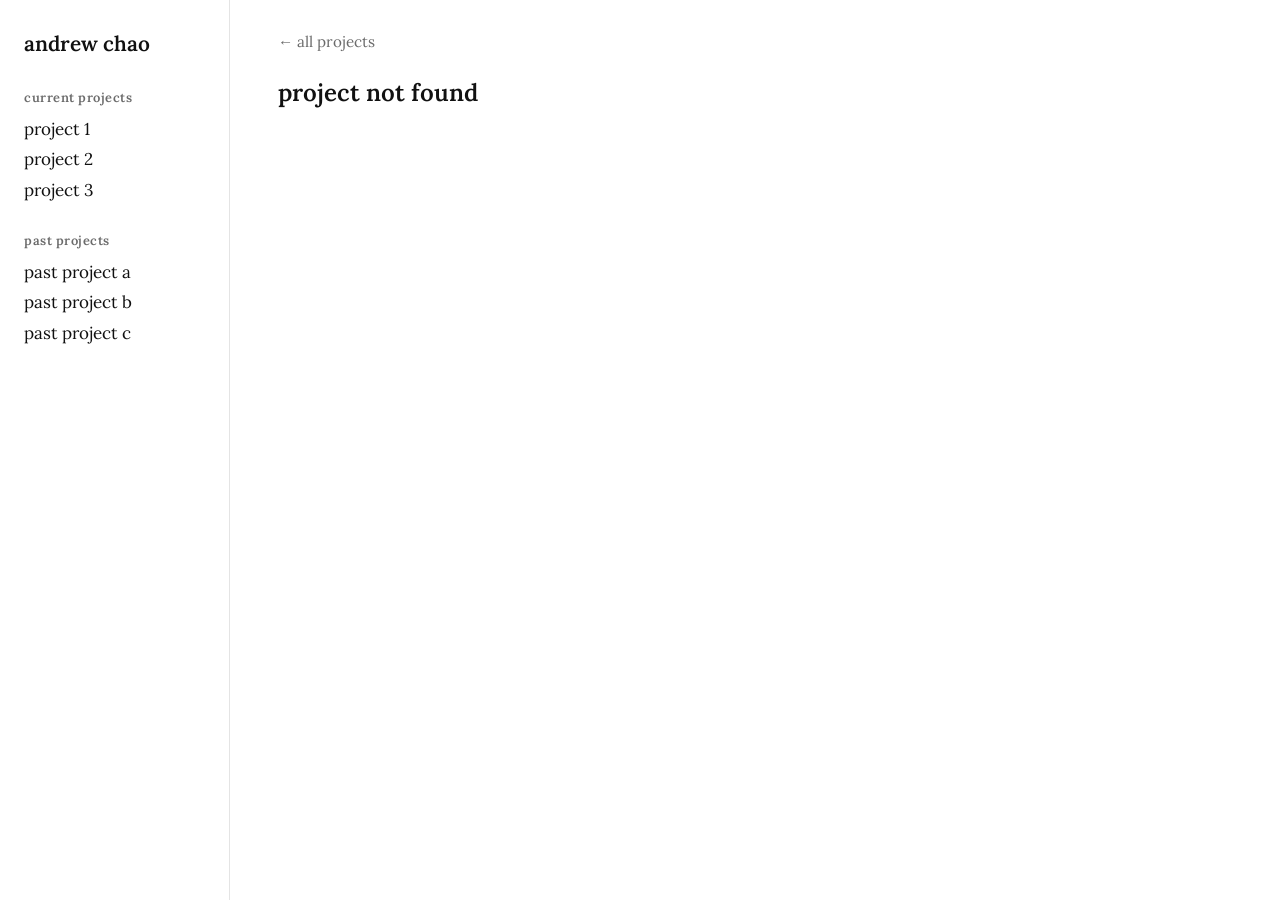
==== project.html @ 3e28f4f5 "Make project cards clickable with a subtle hover, add per-project pages Split styles, project data a" ====
<!doctype html>
<html lang="en">
<head>
  <meta charset="utf-8">
  <meta name="viewport" content="width=device-width, initial-scale=1">
  <title>andrew chao</title>
  <link rel="preconnect" href="https://fonts.googleapis.com">
  <link rel="preconnect" href="https://fonts.gstatic.com" crossorigin>
  <link rel="stylesheet" href="https://fonts.googleapis.com/css2?family=Lora:wght@400;600&display=swap">
  <link rel="stylesheet" href="style.css">
</head>
<body>
  <div class="layout">
    <nav class="sidebar">
      <a class="name" href="index.html">andrew chao</a>
      <h2>current projects</h2>
      <ul id="nav-current"></ul>
      <h2>past projects</h2>
      <ul id="nav-past"></ul>
    </nav>

    <main class="detail" id="detail">
      <a class="back" href="index.html">← all projects</a>
    </main>
  </div>

  <script src="projects.js"></script>
  <script src="site.js"></script>
  <script>renderProject();</script>
</body>
</html>
---- style.css ----
/* ---- palette: change these to restyle the whole site ---- */
:root {
  --bg: #FFFFFF;        /* page background */
  --text: #111111;      /* main text */
  --muted: #6B6B6B;     /* descriptions, secondary text */
  --line: #E4E4E4;      /* dividers and borders */
  --surface: #F5F5F4;   /* image placeholders, hover */
  --accent: #2B59C3;    /* link hover only */

  /* ---- font: swap this line to change the site font ---- */
  --font: "Lora", Georgia, serif;
}

* { box-sizing: border-box; }
html { scroll-behavior: smooth; }
body {
  margin: 0;
  background: var(--bg);
  color: var(--text);
  font-family: var(--font);
  font-size: 17px;
  line-height: 1.55;
}
a { color: inherit; text-decoration: none; }
a:hover { color: var(--accent); }

.layout { display: flex; min-height: 100vh; }

/* ---- sidebar ---- */
.sidebar {
  position: sticky;
  top: 0;
  align-self: flex-start;
  width: 230px;
  flex-shrink: 0;
  height: 100vh;
  overflow-y: auto;
  border-right: 1px solid var(--line);
  padding: 28px 24px;
}
.name { display: block; font-size: 1.3rem; font-weight: 600; margin-bottom: 28px; }
.sidebar h2 {
  font-size: 0.8rem;
  font-weight: 600;
  letter-spacing: 0.04em;
  color: var(--muted);
  margin: 0 0 8px;
}
.sidebar ul { list-style: none; margin: 0 0 28px; padding: 0; }
.sidebar li { margin: 4px 0; }
.sidebar a[aria-current="page"] { font-weight: 600; }

/* ---- main ---- */
main { flex: 1; padding: 28px 48px 80px; max-width: 900px; }
main h1 { font-size: 1.5rem; font-weight: 600; margin: 0 0 24px; }
main h1.past { margin-top: 64px; padding-top: 32px; border-top: 1px solid var(--line); }

.img {
  width: 100%;
  aspect-ratio: 4 / 3;
  background: var(--surface);
  border: 1px solid var(--line);
  border-radius: 6px;
  object-fit: cover;
  display: flex;
  align-items: center;
  justify-content: center;
  color: var(--muted);
  font-size: 0.9rem;
}

/* ---- project cards: the whole card is a link ---- */
.project {
  display: flex;
  gap: 24px;
  margin: 0 -14px 20px;
  padding: 14px;
  border: 1px solid transparent;
  border-radius: 10px;
  transition: border-color 0.2s, box-shadow 0.2s, transform 0.2s;
}
.project .img { width: 320px; flex-shrink: 0; }
.project h3 { margin: 0 0 6px; font-size: 1.15rem; font-weight: 600; }
.project p { margin: 0; color: var(--muted); }
.project .more { display: inline-block; margin-top: 12px; font-size: 0.9rem; color: var(--muted); opacity: 0; transition: opacity 0.2s; }
.project.small .img { width: 200px; }

.project:hover, .project:focus-visible {
  color: inherit;
  border-color: var(--line);
  box-shadow: 0 6px 20px rgba(17, 17, 17, 0.06);
  transform: translateY(-2px);
}
.project:hover .more, .project:focus-visible .more { opacity: 1; }
.project:focus-visible { outline: 2px solid var(--accent); outline-offset: 2px; }

/* ---- single project page ---- */
.back { display: inline-block; color: var(--muted); font-size: 0.95rem; margin-bottom: 20px; }
.detail .img { max-width: 640px; margin-bottom: 24px; }
.detail .desc { color: var(--muted); font-size: 1.1rem; margin: 0 0 24px; }
.detail .body { max-width: 640px; }

@media (prefers-reduced-motion: reduce) {
  html { scroll-behavior: auto; }
  .project, .project .more { transition: none; }
  .project:hover, .project:focus-visible { transform: none; }
}

@media (max-width: 760px) {
  .layout { flex-direction: column; }
  .sidebar { position: static; align-self: stretch; width: auto; height: auto; border-right: 0; border-bottom: 1px solid var(--line); padding: 20px 16px; }
  .sidebar ul { margin-bottom: 16px; }
  main { padding: 24px 16px 60px; }
  .project { flex-direction: column; gap: 12px; margin: 0 -10px 16px; padding: 10px; }
  .project .img, .project.small .img { width: 100%; }
  .project .more { opacity: 1; }
}
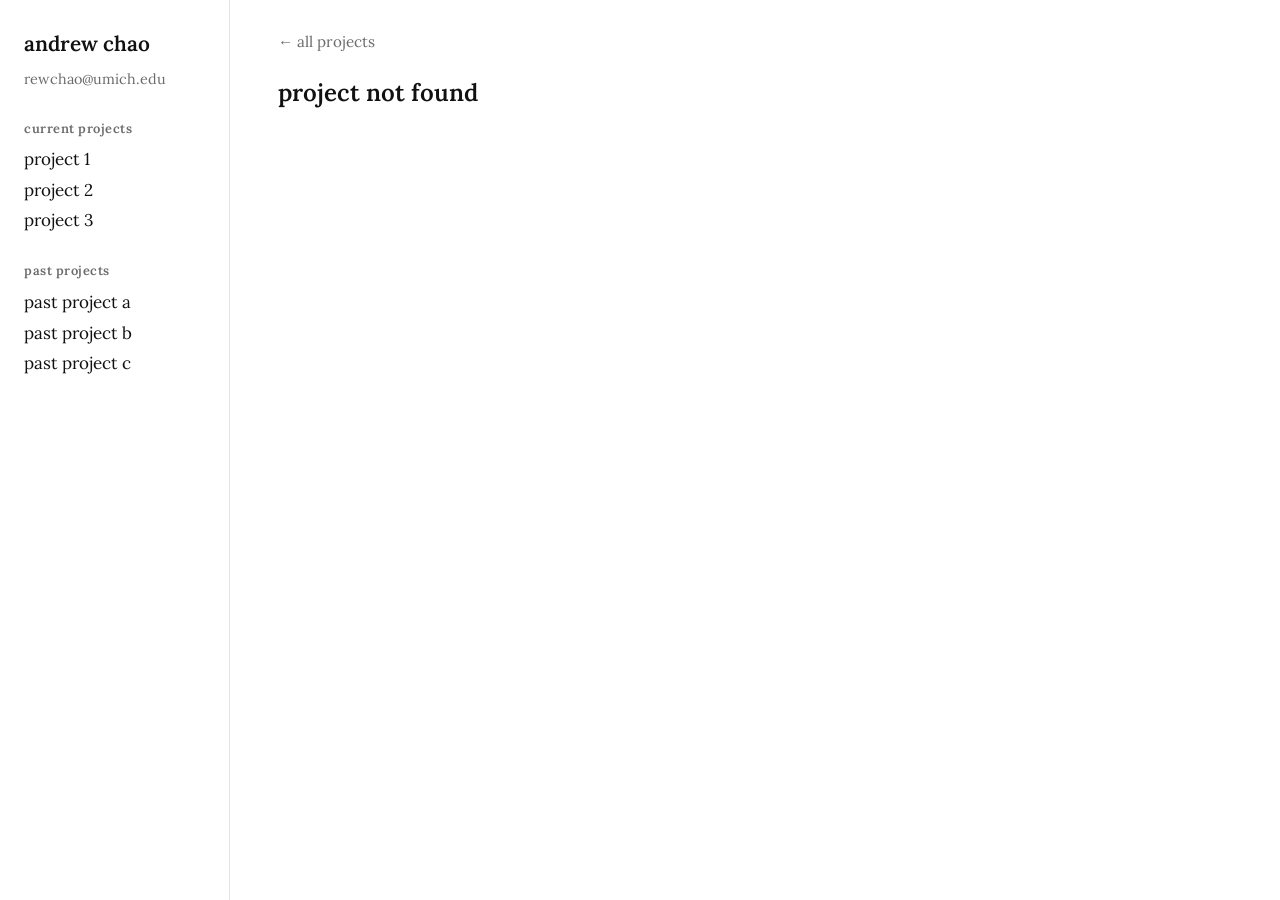
==== commit fd8be449: "Two-column project page with image gallery, email under name, keep home scroll on back Co-Authored-B" ====
--- a/project.html
+++ b/project.html
@@ -13,6 +13,9 @@
   <div class="layout">
     <nav class="sidebar">
       <a class="name" href="index.html">andrew chao</a>
+      <div class="contact">
+        <a href="mailto:rewchao@umich.edu">rewchao@umich.edu</a>
+      </div>
       <h2>current projects</h2>
       <ul id="nav-current"></ul>
       <h2>past projects</h2>
@@ -21,11 +24,18 @@
 
     <main class="detail" id="detail">
       <a class="back" href="index.html">← all projects</a>
+      <div class="cols">
+        <div class="text"></div>
+        <div class="gallery"></div>
+      </div>
     </main>
   </div>
 
   <script src="projects.js"></script>
   <script src="site.js"></script>
-  <script>renderProject();</script>
+  <script>
+    renderProject();
+    backLink(document.querySelector(".back"));
+  </script>
 </body>
 </html>
--- a/style.css
+++ b/style.css
@@ -96,13 +96,23 @@
 
 /* ---- single project page ---- */
 .back { display: inline-block; color: var(--muted); font-size: 0.95rem; margin-bottom: 20px; }
-.detail .img { max-width: 640px; margin-bottom: 24px; }
+main.detail { max-width: 1240px; }
+.detail .cols { display: flex; gap: 48px; align-items: flex-start; }
+.detail .text { flex: 1; min-width: 0; max-width: 560px; }
 .detail .desc { color: var(--muted); font-size: 1.1rem; margin: 0 0 24px; }
-.detail .body { max-width: 640px; }
+.detail .gallery { flex: 1.2; min-width: 0; position: sticky; top: 28px; }
+.thumbs { display: grid; grid-template-columns: repeat(auto-fill, minmax(110px, 1fr)); gap: 12px; margin-top: 12px; }
+.thumb { font: inherit; padding: 0; border: 0; background: none; cursor: pointer; border-radius: 6px; opacity: 0.6; transition: opacity 0.2s; }
+.thumb:hover, .thumb[aria-current] { opacity: 1; }
+.thumb[aria-current] .img { border-color: var(--text); }
+.thumb:focus-visible { outline: 2px solid var(--accent); outline-offset: 2px; }
+
+.contact { margin: -20px 0 28px; font-size: 0.9rem; color: var(--muted); }
+
 
 @media (prefers-reduced-motion: reduce) {
   html { scroll-behavior: auto; }
-  .project, .project .more { transition: none; }
+  .project, .project .more, .thumb { transition: none; }
   .project:hover, .project:focus-visible { transform: none; }
 }
 
@@ -114,4 +124,6 @@
   .project { flex-direction: column; gap: 12px; margin: 0 -10px 16px; padding: 10px; }
   .project .img, .project.small .img { width: 100%; }
   .project .more { opacity: 1; }
+  .detail .cols { flex-direction: column; gap: 24px; }
+  .detail .gallery { position: static; width: 100%; }
 }
